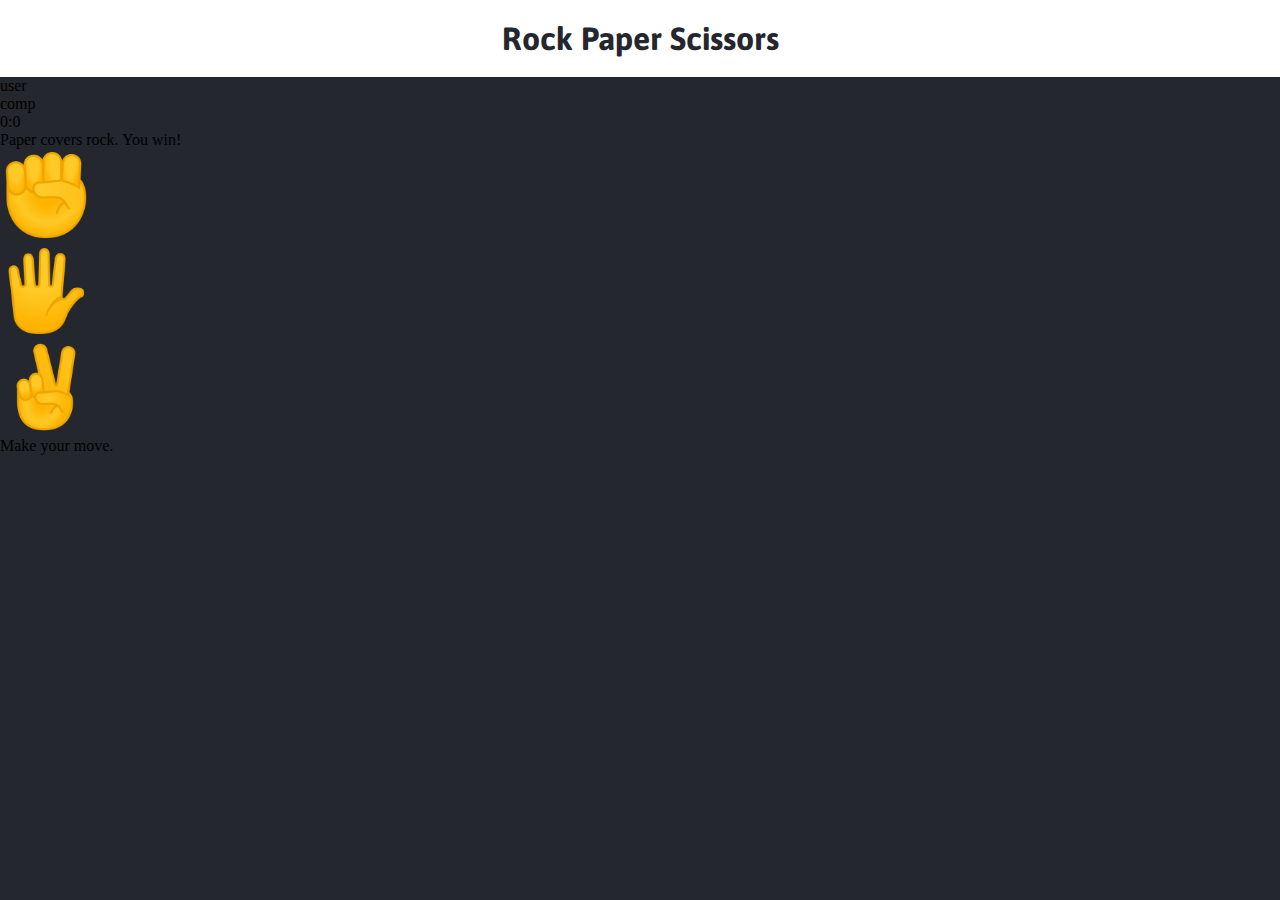
==== rock-paper-scissors/index.html @ d55345c9 "Init rock paper scissors files" ====
<!DOCTYPE html>
<html lang="en">
<head>
    <meta charset="UTF-8">
    <title>Rock Paper Scissors</title>

    <link rel="stylesheet" href="style.css">
</head>
<body>
    <header>
        <h1>Rock Paper Scissors</h1>
    </header>
    
    <div class="score-board">
        <div id="user-label" class="badge">user</div>
        <div id="computer-label" class="badge">comp</div>
        <!-- span is in line element 
                div is block lvl element -->
        <span id="user-score">0</span>:<span id="computer-score">0</span>
    </div>

    <div class="result">Paper covers rock. You win!</div>

    <div class="choices">
        <div id ="r" class="choice">
            <img src="./images/rock.png" alt="">
        </div>
        <div id ="p" class="choice">
            <img src="./images/paper.png" alt="">
        </div>
        <div id ="s" class="choice">
            <img src="./images/scissors.png" alt="">
        </div>

        <p id="action-message">Make your move.</p>
    
    </div>

</body>
</html>
---- rock-paper-scissors/style.css ----
@import url('https://fonts.googleapis.com/css?family=Asap:400,500,700');

* {
    margin: 0;
    padding: 0;
    box-sizing: border-box;

}

header{
    background: white;
    padding: 20px;
}

header > h1 {
    color: #24272E;
    text-align: center;
    font-family: Asap,sans-serif;
}
body{
    background-color: #24272E;
}

.choice > img {
    height: 92px;
    width: 92px;
}
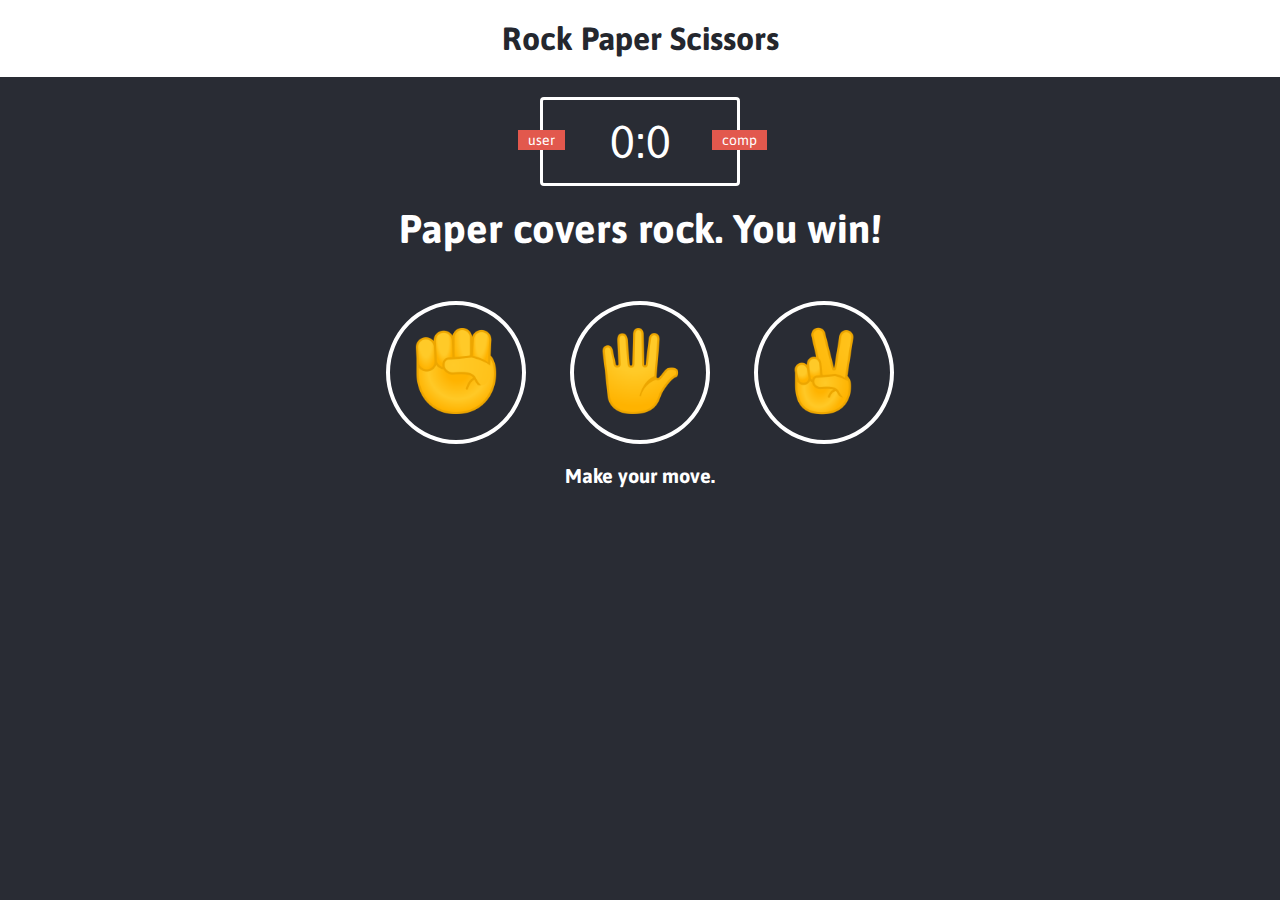
==== commit 13bdb6f7: "Finishing all aspect of css, js." ====
--- a/rock-paper-scissors/index.html
+++ b/rock-paper-scissors/index.html
@@ -19,7 +19,7 @@
         <span id="user-score">0</span>:<span id="computer-score">0</span>
     </div>
 
-    <div class="result">Paper covers rock. You win!</div>
+    <div class="result"><p>Paper covers rock. You win!</p></div>
 
     <div class="choices">
         <div id ="r" class="choice">
@@ -33,7 +33,7 @@
         </div>
 
         <p id="action-message">Make your move.</p>
-    
+        <script src="./app.js"></script>
     </div>
 
 </body>
--- a/rock-paper-scissors/style.css
+++ b/rock-paper-scissors/style.css
@@ -5,6 +5,15 @@
     padding: 0;
     box-sizing: border-box;
 
+    text-align: center;
+    font-family: Asap,sans-serif;
+
+}
+
+body{
+    background-color: #292c34;
+
+    color: white;
 }
 
 header{
@@ -12,16 +21,95 @@
     padding: 20px;
 }
 
+
 header > h1 {
     color: #24272E;
-    text-align: center;
-    font-family: Asap,sans-serif;
 }
-body{
-    background-color: #24272E;
+
+.score-board {
+    margin: 20px auto;
+    border: 3px solid white;
+    border-radius: 4px;
+    width: 200px;
+    /*color: white;*/
+    font-size: 46px;
+    padding: 15px 20px;
+    position: relative;
+    
+}
+
+.badge { 
+    background: #e2584d;
+    /*color: white;*/
+    font-size: 14px;
+    padding: 2px 10px;
+}
+
+#user-label{
+    position: absolute;
+    top: 30px;
+    left: -25px;
+}
+
+#computer-label{
+    position: absolute;
+    top: 30px;
+    right: -30px;
+}
+
+.result{
+    font-size: 40px;
+    /*color: white;*/
+}
+
+.result > p{
+    font-weight: bold    
+}
+
+.choices{
+    margin-top: 50px;
+}
+
+.choice {
+    border: 4px solid white;
+    border-radius: 50%;
+    margin: 0 20px;
+    padding: 20px;
+    display: inline-block;
+    transform:  all 0.3s ease;
 }
 
 .choice > img {
     height: 92px;
     width: 92px;
-}+}
+
+.choice:hover{
+    cursor: pointer;
+    background: #24272E;
+}
+
+
+
+#action-message{
+    /*color: white;*/
+    font-weight: bold;
+    font-size: 20px;
+    margin-top: 20px;
+}
+
+
+.green-glow {
+    border: 4px solid #4dcc7d;
+    box-shadow: 0 0 10px #31b43a;
+    }
+    
+    .red-glow {
+        border: 4px solid #fc121b;
+        box-shadow: 0 0 10px #d01115;
+    }
+    
+    .gray-glow {
+        border: 4px solid #464647;
+        box-shadow: 0 0 10px #24292b;
+    }